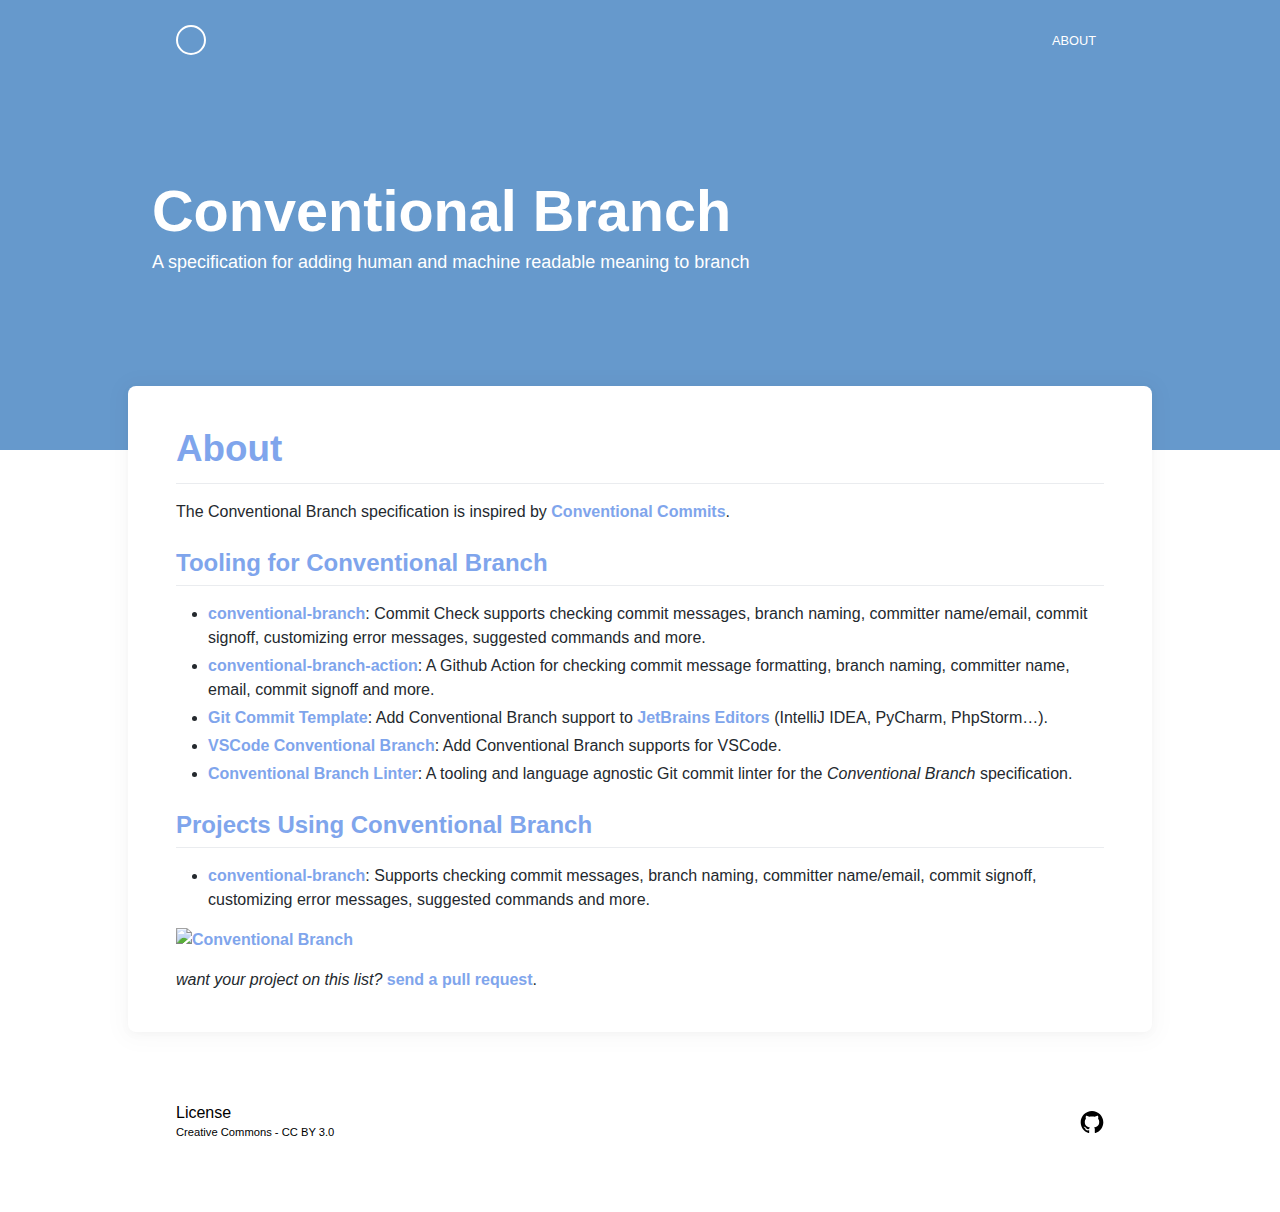
==== about/index.html @ 488c214a "deploy: conventional-branch/conventional-branch@319b745dd35db0d5372f255a3e070398c52e769b" ====
<!DOCTYPE html>
<html><head>
  
  <script async src="https://www.googletagmanager.com/gtag/js?id=UA-2173276-5"></script>
  <script>
    window.dataLayer = window.dataLayer || [];
    function gtag(){dataLayer.push(arguments);}
    gtag('js', new Date());

    gtag('config', 'UA-2173276-5');
  </script>
  
  <link rel="stylesheet" href="https://conventional-branch.github.io/css/style.css">

  <title>Conventional Branch</title>
  <meta name="description" content="A specification for adding human and machine readable meaning to branch"/>
  <meta name="viewport" content="width=device-width,minimum-scale=1,initial-scale=1,maximum-scale=1,user-scalable=no">

  
  <meta name="twitter:card" content="A specification for adding human and machine readable meaning to branch">
  <meta name="twitter:title" content="Conventional Branch">
  <meta name="twitter:description" content="A specification for adding human and machine readable meaning to branch">

  
  <meta property="og:title" content="Conventional Branch"/>
  <meta property="og:type" content="article"/>
  <meta property="og:url" content="https://conventional-branch.github.io/about/"/>
  <meta property="og:description" content="A specification for adding human and machine readable meaning to branch"/>
  <meta property="og:site_name" content="Conventional Branch"/>
</head>
<body class="conventional-branch--loading"><header class="header">
  <div class="container">
    <a href="/">
      <div class="logo"></div>
    </a>
    <ul class="header__menu">
      
        
      
      
        
      
      <li class="header__menu-item dropdown">
        <button class="dropdown__label">
          <a href="/about" class="no-style-a">About</a>
        </button>
      </li>
    </ul>
  </div>
</header>
<section class="welcome">
  <div class="mini_container">
    <h1 class="welcome__title">Conventional Branch</h1>
    <p class="welcome__description">A specification for adding human and machine readable meaning to branch</p>
  </div>
</section>
<main>
  <article class="container markdown-body">
    <h1 id="about">About</h1>
<p>The Conventional Branch specification is inspired by <a href="https://www.conventionalcommits.org/en/v1.0.0/#summary">Conventional Commits</a>.</p>
<h2 id="tooling-for-conventional-branch">Tooling for Conventional Branch</h2>
<ul>
<li><a href="https://github.com/conventional-branch/conventional-branch">conventional-branch</a>: Commit Check supports checking commit messages, branch naming, committer name/email, commit signoff, customizing error messages, suggested commands and more.</li>
<li><a href="https://github.com/conventional-branch/conventional-branch-action">conventional-branch-action</a>: A Github Action for checking commit message formatting, branch naming, committer name, email, commit signoff and more.</li>
<li><a href="https://plugins.jetbrains.com/plugin/9861-git-commit-template">Git Commit Template</a>: Add Conventional Branch support to <a href="https://www.jetbrains.com/">JetBrains Editors</a> (IntelliJ IDEA, PyCharm, PhpStorm&hellip;).</li>
<li><a href="https://marketplace.visualstudio.com/items?itemName=vivaxy.vscode-conventional-commits">VSCode Conventional Branch</a>: Add Conventional Branch supports for VSCode.</li>
<li><a href="https://gitlab.com/DeveloperC/conventional_commits_linter">Conventional Branch Linter</a>: A tooling and language agnostic Git commit linter for the <em>Conventional Branch</em> specification.</li>
</ul>
<h2 id="projects-using-conventional-branch">Projects Using Conventional Branch</h2>
<ul>
<li><a href="https://github.com/conventional-branch">conventional-branch</a>: Supports checking commit messages, branch naming, committer name/email, commit signoff, customizing error messages, suggested commands and more.</li>
</ul>
<p><a href="https://github.com/conventional-branch/conventional-branch"><img alt="Conventional Branch" src="https://img.shields.io/badge/Conventional%20Branch-1.0.0-%2523FE5196%3Flogo%3Dconventionalcommits%26logoColor%3Dwhite"></a></p>
<p><em>want your project on this list?</em> <a href="https://github.com/conventional-branch/conventional-branch/pulls">send a pull request</a>.</p>

  </article>
</main><footer class="footer">
  <div class="container">
    
    <div class="footer__license">
      
      <p>License</p>
      
      
      <a href="https://creativecommons.org/licenses/by/3.0/" target="_blank">Creative Commons - CC BY 3.0</a>
      
    </div>
    
    
    <div class="footer__logos">
      
      
      <a class="footer__logo" href="https://github.com/conventional-branch/conventional-branch"><svg class="github" viewBox="0 0 128 128">
  <path
    fill-rule="evenodd"
    clip-rule="evenodd"
    d="M64 5.103c-33.347 0-60.388 27.035-60.388 60.388 0 26.682 17.303 49.317 41.297 57.303 3.017.56 4.125-1.31 4.125-2.905 0-1.44-.056-6.197-.082-11.243-16.8 3.653-20.345-7.125-20.345-7.125-2.747-6.98-6.705-8.836-6.705-8.836-5.48-3.748.413-3.67.413-3.67 6.063.425 9.257 6.223 9.257 6.223 5.386 9.23 14.127 6.562 17.573 5.02.542-3.903 2.107-6.568 3.834-8.076-13.413-1.525-27.514-6.704-27.514-29.843 0-6.593 2.36-11.98 6.223-16.21-.628-1.52-2.695-7.662.584-15.98 0 0 5.07-1.623 16.61 6.19C53.7 35 58.867 34.327 64 34.304c5.13.023 10.3.694 15.127 2.033 11.526-7.813 16.59-6.19 16.59-6.19 3.287 8.317 1.22 14.46.593 15.98 3.872 4.23 6.215 9.617 6.215 16.21 0 23.194-14.127 28.3-27.574 29.796 2.167 1.874 4.097 5.55 4.097 11.183 0 8.08-.07 14.583-.07 16.572 0 1.607 1.088 3.49 4.148 2.897 23.98-7.994 41.263-30.622 41.263-57.294C124.388 32.14 97.35 5.104 64 5.104z"></path>
  <path
    d="M26.484 91.806c-.133.3-.605.39-1.035.185-.44-.196-.685-.605-.543-.906.13-.31.603-.395 1.04-.188.44.197.69.61.537.91zm-.743-.55M28.93 94.535c-.287.267-.85.143-1.232-.28-.396-.42-.47-.983-.177-1.254.298-.266.844-.14 1.24.28.394.426.472.984.17 1.255zm-.575-.618M31.312 98.012c-.37.258-.976.017-1.35-.52-.37-.538-.37-1.183.01-1.44.373-.258.97-.025 1.35.507.368.545.368 1.19-.01 1.452zm0 0M34.573 101.373c-.33.365-1.036.267-1.552-.23-.527-.487-.674-1.18-.343-1.544.336-.366 1.045-.264 1.564.23.527.486.686 1.18.333 1.543zm0 0M39.073 103.324c-.147.473-.825.688-1.51.486-.683-.207-1.13-.76-.99-1.238.14-.477.823-.7 1.512-.485.683.206 1.13.756.988 1.237zm0 0M44.016 103.685c.017.498-.563.91-1.28.92-.723.017-1.308-.387-1.315-.877 0-.503.568-.91 1.29-.924.717-.013 1.306.387 1.306.88zm0 0M48.614 102.903c.086.485-.413.984-1.126 1.117-.7.13-1.35-.172-1.44-.653-.086-.498.422-.997 1.122-1.126.714-.123 1.354.17 1.444.663zm0 0"></path>
</svg>
</a>
      
      
    </div>
  </div>
</footer>
<script src="https://conventional-branch.github.io/js/bundle.js"></script>
</body>
</html>
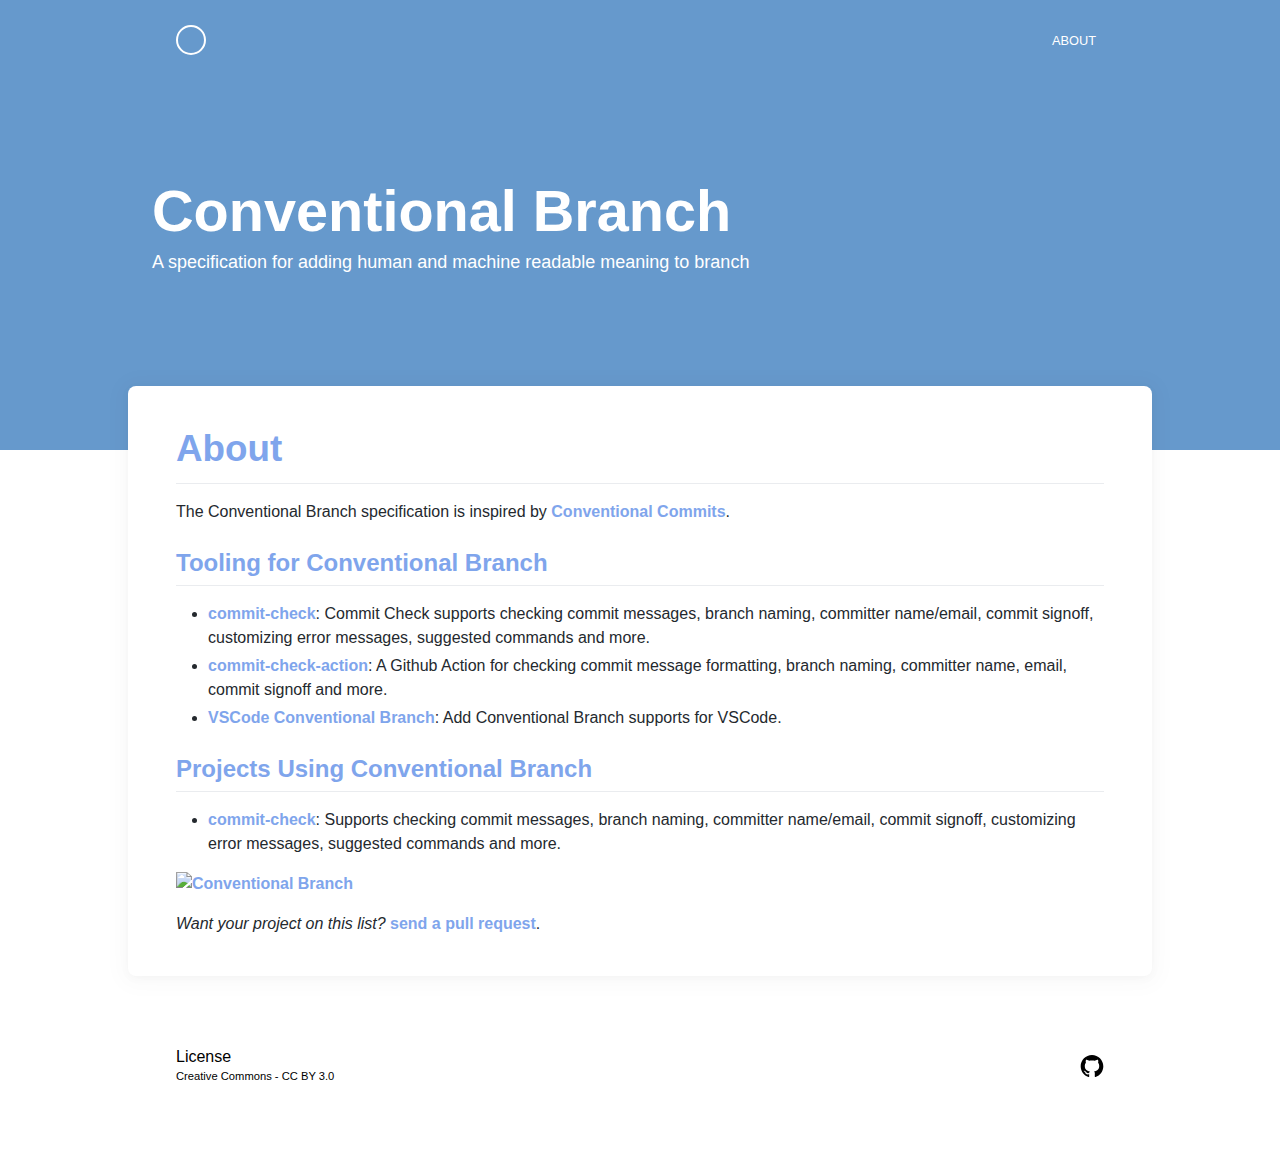
==== commit 7e301a49: "deploy: conventional-branch/conventional-branch@fb4285e35954b846a046dcfb7c5e4371c24cf58b" ====
--- a/about/index.html
+++ b/about/index.html
@@ -60,18 +60,16 @@
 <p>The Conventional Branch specification is inspired by <a href="https://www.conventionalcommits.org/en/v1.0.0/#summary">Conventional Commits</a>.</p>
 <h2 id="tooling-for-conventional-branch">Tooling for Conventional Branch</h2>
 <ul>
-<li><a href="https://github.com/conventional-branch/conventional-branch">conventional-branch</a>: Commit Check supports checking commit messages, branch naming, committer name/email, commit signoff, customizing error messages, suggested commands and more.</li>
-<li><a href="https://github.com/conventional-branch/conventional-branch-action">conventional-branch-action</a>: A Github Action for checking commit message formatting, branch naming, committer name, email, commit signoff and more.</li>
-<li><a href="https://plugins.jetbrains.com/plugin/9861-git-commit-template">Git Commit Template</a>: Add Conventional Branch support to <a href="https://www.jetbrains.com/">JetBrains Editors</a> (IntelliJ IDEA, PyCharm, PhpStorm&hellip;).</li>
+<li><a href="https://github.com/commit-check/commit-check">commit-check</a>: Commit Check supports checking commit messages, branch naming, committer name/email, commit signoff, customizing error messages, suggested commands and more.</li>
+<li><a href="https://github.com/commit-check/commit-check-action">commit-check-action</a>: A Github Action for checking commit message formatting, branch naming, committer name, email, commit signoff and more.</li>
 <li><a href="https://marketplace.visualstudio.com/items?itemName=vivaxy.vscode-conventional-commits">VSCode Conventional Branch</a>: Add Conventional Branch supports for VSCode.</li>
-<li><a href="https://gitlab.com/DeveloperC/conventional_commits_linter">Conventional Branch Linter</a>: A tooling and language agnostic Git commit linter for the <em>Conventional Branch</em> specification.</li>
 </ul>
 <h2 id="projects-using-conventional-branch">Projects Using Conventional Branch</h2>
 <ul>
-<li><a href="https://github.com/conventional-branch">conventional-branch</a>: Supports checking commit messages, branch naming, committer name/email, commit signoff, customizing error messages, suggested commands and more.</li>
+<li><a href="https://github.com/commit-check">commit-check</a>: Supports checking commit messages, branch naming, committer name/email, commit signoff, customizing error messages, suggested commands and more.</li>
 </ul>
 <p><a href="https://github.com/conventional-branch/conventional-branch"><img alt="Conventional Branch" src="https://img.shields.io/badge/Conventional%20Branch-1.0.0-%2523FE5196%3Flogo%3Dconventionalcommits%26logoColor%3Dwhite"></a></p>
-<p><em>want your project on this list?</em> <a href="https://github.com/conventional-branch/conventional-branch/pulls">send a pull request</a>.</p>
+<p><em>Want your project on this list?</em> <a href="https://github.com/conventional-branch/conventional-branch/pulls">send a pull request</a>.</p>
 
   </article>
 </main><footer class="footer">
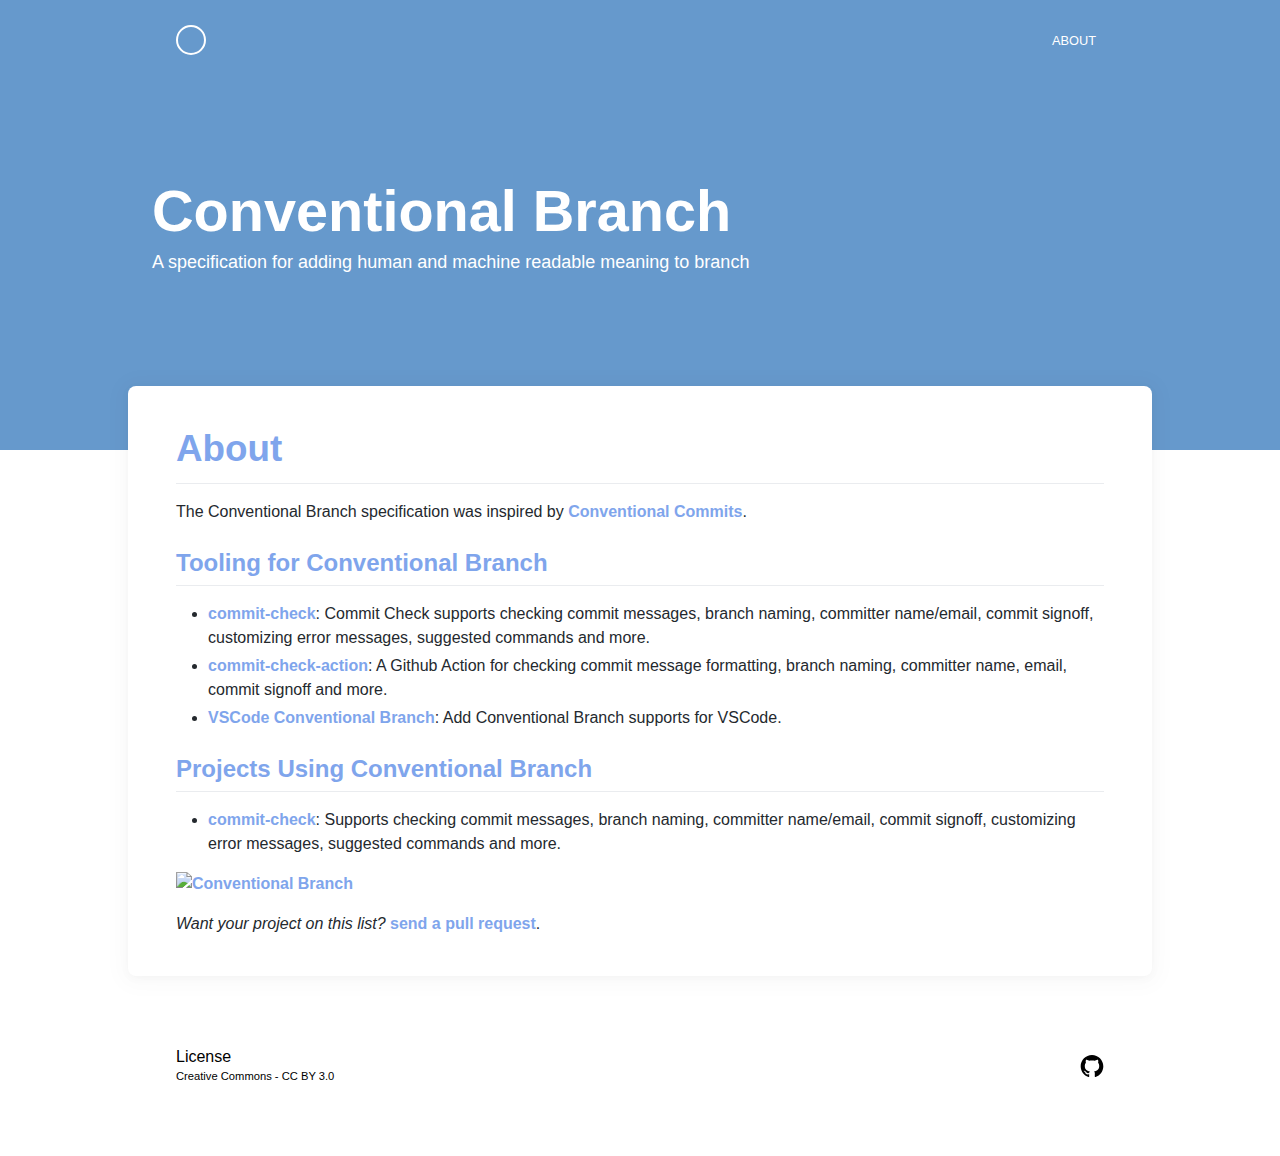
==== commit 72f14f1e: "deploy: conventional-branch/conventional-branch@b8a1d77e67cd8763e4ef27d7ad55296c09c3d5a1" ====
--- a/about/index.html
+++ b/about/index.html
@@ -57,7 +57,7 @@
 <main>
   <article class="container markdown-body">
     <h1 id="about">About</h1>
-<p>The Conventional Branch specification is inspired by <a href="https://www.conventionalcommits.org/en/v1.0.0/#summary">Conventional Commits</a>.</p>
+<p>The Conventional Branch specification was inspired by <a href="https://www.conventionalcommits.org">Conventional Commits</a>.</p>
 <h2 id="tooling-for-conventional-branch">Tooling for Conventional Branch</h2>
 <ul>
 <li><a href="https://github.com/commit-check/commit-check">commit-check</a>: Commit Check supports checking commit messages, branch naming, committer name/email, commit signoff, customizing error messages, suggested commands and more.</li>
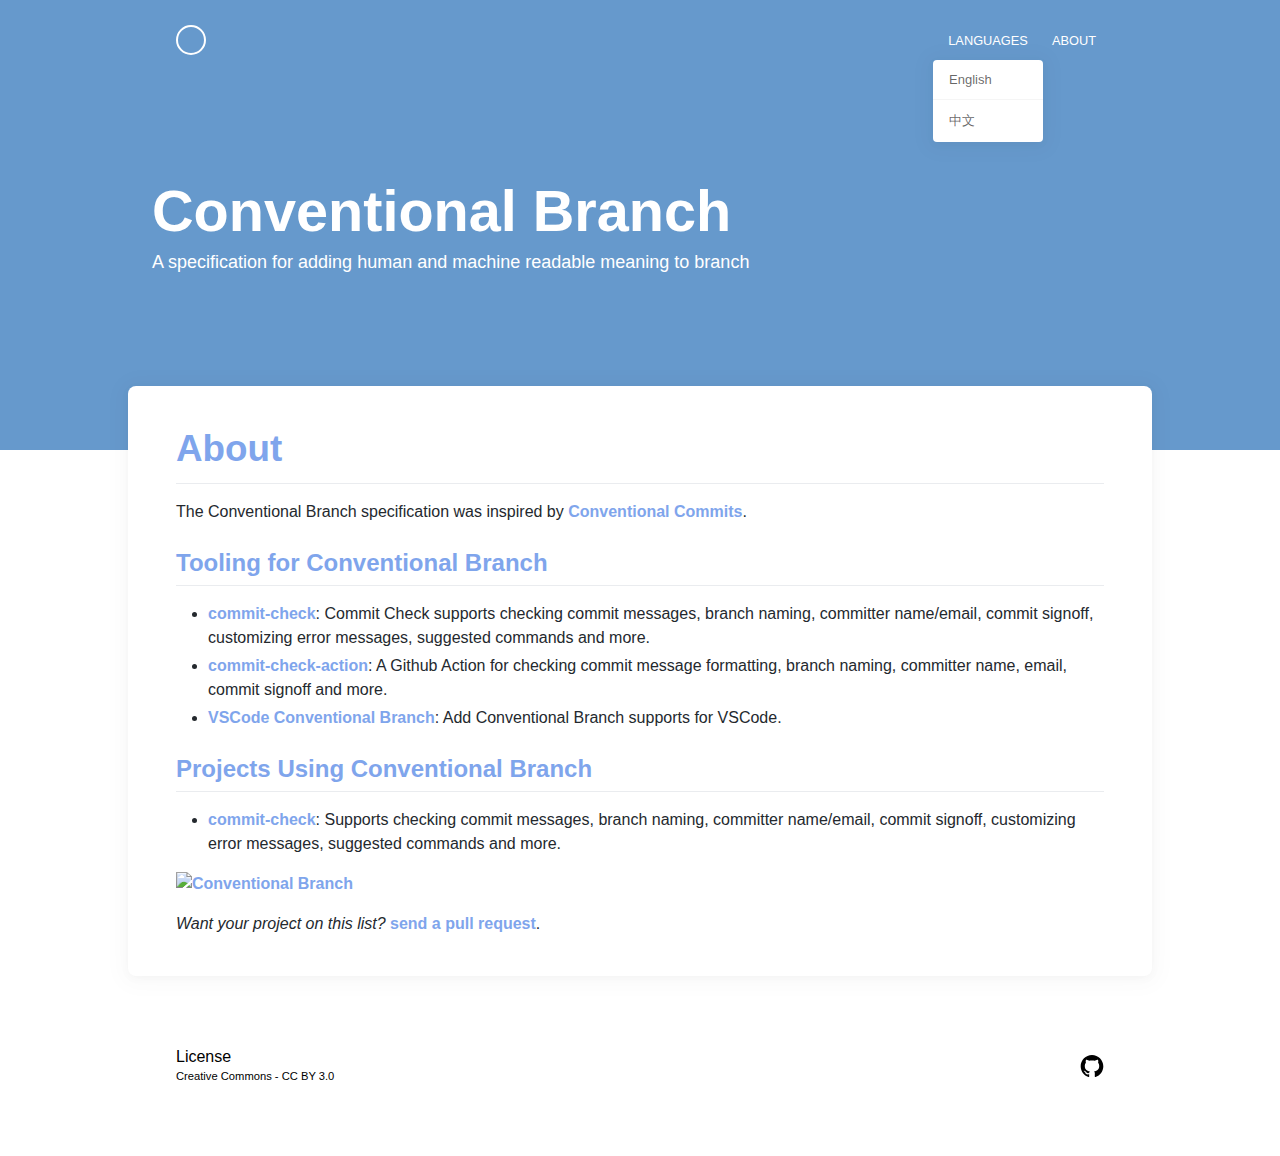
==== commit 2c8bf3b1: "deploy: conventional-branch/conventional-branch@ce2ba281c11a93590a9bc7318a4a9aac0884e657" ====
--- a/about/index.html
+++ b/about/index.html
@@ -10,7 +10,7 @@
     gtag('config', 'UA-2173276-5');
   </script>
   
-  <link rel="stylesheet" href="https://conventional-branch.github.io/css/style.css">
+  <link rel="stylesheet" href="/css/style.css">
 
   <title>Conventional Branch</title>
   <meta name="description" content="A specification for adding human and machine readable meaning to branch"/>
@@ -24,7 +24,7 @@
   
   <meta property="og:title" content="Conventional Branch"/>
   <meta property="og:type" content="article"/>
-  <meta property="og:url" content="https://conventional-branch.github.io/about/"/>
+  <meta property="og:url" content="/about/"/>
   <meta property="og:description" content="A specification for adding human and machine readable meaning to branch"/>
   <meta property="og:site_name" content="Conventional Branch"/>
 </head>
@@ -37,9 +37,16 @@
       
         
       
-      
-        
-      
+      <li class="header__menu-item dropdown">
+        <button class="dropdown__label">Languages</button>
+        <ul class="dropdown__options">
+          
+          <li class="dropdown__option"><a href="/">English</a></li>
+          
+          <li class="dropdown__option"><a href="/zh/">中文</a></li>
+          
+        </ul>
+      </li>
       <li class="header__menu-item dropdown">
         <button class="dropdown__label">
           <a href="/about" class="no-style-a">About</a>
@@ -68,7 +75,7 @@
 <ul>
 <li><a href="https://github.com/commit-check">commit-check</a>: Supports checking commit messages, branch naming, committer name/email, commit signoff, customizing error messages, suggested commands and more.</li>
 </ul>
-<p><a href="https://github.com/conventional-branch/conventional-branch"><img alt="Conventional Branch" src="https://img.shields.io/badge/Conventional%20Branch-1.0.0-%2523FE5196%3Flogo%3Dconventionalcommits%26logoColor%3Dwhite"></a></p>
+<p><a href="https://github.com/conventional-branch/conventional-branch"><img alt="Conventional Branch" src="https://img.shields.io/badge/Conventional%20Branch-1.0.0-blue"></a></p>
 <p><em>Want your project on this list?</em> <a href="https://github.com/conventional-branch/conventional-branch/pulls">send a pull request</a>.</p>
 
   </article>
@@ -102,6 +109,6 @@
     </div>
   </div>
 </footer>
-<script src="https://conventional-branch.github.io/js/bundle.js"></script>
+<script src="/js/bundle.js"></script>
 </body>
 </html>
--- a/css/style.css
+++ b/css/style.css
@@ -0,0 +1 @@
+*{-webkit-font-smoothing:antialiased;-moz-osx-font-smoothing:grayscale;-webkit-tap-highlight-color:rgba(0,0,0,0);box-sizing:border-box;margin:0;padding:0}body{font:16px Helvetica,sans-serif;min-height:100vh;position:relative}.container{margin-left:auto;margin-right:auto;max-width:1024px;padding-left:24px;padding-right:24px;width:100%}article,main{background-color:#fff}article{border-radius:8px;box-shadow:0 2px 10px 0 rgba(0,0,0,.03),0 2px 20px 10px rgba(0,0,0,.02);min-height:50vh;padding-bottom:24px;padding-top:24px;transform:translateY(-64px)}@media (min-width:1024px){.container{padding-left:48px;padding-right:48px}article{padding-bottom:40px;padding-top:40px}}.no-style-a{color:#fff;text-decoration:none}.header{left:0;position:absolute;top:12px;width:100%;z-index:10}.header .container{align-items:center;display:flex;font-size:.8em;font-weight:700;height:56px;justify-content:space-between;text-transform:uppercase}.header .logo{background-color:transparent;border:2px solid #fff;border-radius:50%;height:30px;width:30px}.header__menu{color:#fff;display:flex;list-style:none;margin-left:16px}.header__menu-item{margin-right:8px}.header__menu-item:last-child{margin-right:0}@media (max-width:349px){.header .container{align-items:flex-start;height:auto;margin-top:8px}.header__menu{align-items:flex-end;flex-direction:column;justify-content:flex-end;margin-top:-8px}.header__menu-item{margin-right:0}}.footer{margin:8px 0 72px}.footer .container{align-items:center;display:flex}.footer__license{margin-right:auto}.footer__license a{color:inherit;font-size:.7em;text-decoration:none}.footer__license a:hover{text-decoration:underline}.footer__logos{margin-left:auto}.footer__logo{display:flex}.footer .github{height:24px;width:24px}.welcome{background:#69c;background:linear-gradient(45deg,#69c,#69c);position:relative;z-index:0}.welcome .container{height:100vh}.welcome .container,.welcome .mini_container{color:#fff;display:flex;flex-direction:column;justify-content:center;min-height:450px;position:relative;z-index:2}.welcome .mini_container{margin-left:auto;margin-right:auto;max-width:1024px;padding-left:24px;padding-right:24px;width:100%}.welcome__title{font-size:2.6em;margin-bottom:8px}@media (max-width:349px){.welcome__title{word-break:break-all}}@media (min-width:1024px){.welcome__title{font-size:3.6em;width:85%}}.welcome__description{font-size:18px;width:100%}@media (min-width:1024px){.welcome__description{width:80%}}.welcome__actions{display:flex;flex-wrap:wrap;margin-top:72px}.welcome__action{border:1px solid #fff;border-radius:50px;color:#fff;line-height:1.5;margin-bottom:24px;margin-right:24px;min-width:-moz-fit-content;min-width:fit-content;padding:12px 16px;text-decoration:none;transition:background-color .3s ease,color .3s ease}.welcome__action:last-child{margin-right:0}.welcome__action:hover{background-color:#fff;color:#666}.welcome__image{display:none}@media (min-width:1024px){.welcome__image{align-items:center;display:flex;height:70%;justify-content:center;overflow:hidden;position:absolute;right:0;top:50%;transform:translateY(-50%);width:24%;z-index:-1}.welcome__image img{display:block;margin:auto;max-height:100%;max-width:200px}}@keyframes show{0%{opacity:0;transform:translate(-50%);visibility:hidden}to{opacity:1;transform:translate(-50%,8px);visibility:visible}}@keyframes hide{0%{opacity:1;transform:translate(-50%,8px);visibility:visible}to{opacity:0;transform:translate(-50%);visibility:hidden}}.dropdown{position:relative}.dropdown__label{-webkit-appearance:none;-moz-appearance:none;appearance:none;background-color:transparent;border:none;border-radius:4px;color:inherit;display:block;font-size:inherit;outline:none;padding:12px 8px;text-align:center;text-decoration:inherit;text-transform:inherit;width:100%}.dropdown__label:after{background-color:transparent;content:"";display:none;height:12px;left:0;position:absolute;top:100%;width:100%}.dropdown__options{animation:hide .2s ease forwards;background-color:#fff;border-radius:4px;box-shadow:0 2px 10px 0 rgba(0,0,0,.03),0 2px 20px 10px rgba(0,0,0,.02);font-size:13px;left:50%;list-style:none;max-height:50vh;min-width:110px;overflow:auto;position:absolute;top:100%;transform:translate(-50%);visibility:visible;z-index:1}@media (max-width:349px){.dropdown__options{top:75%}}.dropdown__options:before{border-color:transparent transparent #fff;border-style:solid;border-width:0 10px 5px;content:"";height:0;left:50%;position:absolute;top:0;transform:translate(-50%,-100%);width:0}.dropdown__option a{border-bottom:1px solid rgba(0,0,0,.04);color:rgba(0,0,0,.6);display:block;font-weight:400;padding:12px 16px;text-decoration:none;text-transform:none;transition:background-color .3s ease,color .3s ease}.dropdown__option a:focus,.dropdown__option a:hover{background-color:rgba(0,0,0,.025);color:#69c}.dropdown__option:last-child a{border-bottom:none}.dropdown:focus .dropdown__label:after,.dropdown:focus .dropdown__options,.dropdown:hover .dropdown__label:after,.dropdown:hover .dropdown__options{display:block}.dropdown:focus .dropdown__options,.dropdown:hover .dropdown__options{animation:show .4s ease forwards}.banner-image{background:linear-gradient(14deg,#69c,#69c);border-radius:4px;box-shadow:0 2px 10px 0 rgba(0,0,0,.03),0 2px 20px 10px rgba(0,0,0,.02);margin:48px 0;width:100%}.banner-image img.banner-image__picture{background-color:transparent;display:block;margin:auto;max-height:300px;min-height:100px;-o-object-fit:contain;object-fit:contain;width:100%}main article.markdown-body h1{font-size:2.3em}main article.markdown-body a,main article.markdown-body h1,main article.markdown-body h2,main article.markdown-body h3,main article.markdown-body h4,main article.markdown-body h5,main article.markdown-body h6{color:#7fa5ec;font-weight:700}main article.markdown-body a.anchorjs-link:hover{text-decoration:none}.conventional-branch--loading .dropdown__options{box-shadow:none!important;height:0!important}@font-face{font-family:octicons-link;src:url([data-uri]) format("woff")}.markdown-body{-ms-text-size-adjust:100%;-webkit-text-size-adjust:100%;word-wrap:break-word;color:#24292e;font-family:-apple-system,BlinkMacSystemFont,Segoe UI,Helvetica,Arial,sans-serif,Apple Color Emoji,Segoe UI Emoji,Segoe UI Symbol;font-size:16px;line-height:1.5}.markdown-body .pl-c{color:#6a737d}.markdown-body .pl-c1,.markdown-body .pl-s .pl-v{color:#005cc5}.markdown-body .pl-e,.markdown-body .pl-en{color:#6f42c1}.markdown-body .pl-s .pl-s1,.markdown-body .pl-smi{color:#24292e}.markdown-body .pl-ent{color:#22863a}.markdown-body .pl-k{color:#d73a49}.markdown-body .pl-pds,.markdown-body .pl-s,.markdown-body .pl-s .pl-pse .pl-s1,.markdown-body .pl-sr,.markdown-body .pl-sr .pl-cce,.markdown-body .pl-sr .pl-sra,.markdown-body .pl-sr .pl-sre{color:#032f62}.markdown-body .pl-smw,.markdown-body .pl-v{color:#e36209}.markdown-body .pl-bu{color:#b31d28}.markdown-body .pl-ii{background-color:#b31d28;color:#fafbfc}.markdown-body .pl-c2{background-color:#d73a49;color:#fafbfc}.markdown-body .pl-c2:before{content:"^M"}.markdown-body .pl-sr .pl-cce{color:#22863a;font-weight:700}.markdown-body .pl-ml{color:#735c0f}.markdown-body .pl-mh,.markdown-body .pl-mh .pl-en,.markdown-body .pl-ms{color:#005cc5;font-weight:700}.markdown-body .pl-mi{color:#24292e;font-style:italic}.markdown-body .pl-mb{color:#24292e;font-weight:700}.markdown-body .pl-md{background-color:#ffeef0;color:#b31d28}.markdown-body .pl-mi1{background-color:#f0fff4;color:#22863a}.markdown-body .pl-mc{background-color:#ffebda;color:#e36209}.markdown-body .pl-mi2{background-color:#005cc5;color:#f6f8fa}.markdown-body .pl-mdr{color:#6f42c1;font-weight:700}.markdown-body .pl-ba{color:#586069}.markdown-body .pl-sg{color:#959da5}.markdown-body .pl-corl{color:#032f62;text-decoration:underline}.markdown-body .octicon{fill:currentColor;display:inline-block;vertical-align:text-top}.markdown-body a{background-color:transparent}.markdown-body a:active,.markdown-body a:hover{outline-width:0}.markdown-body strong{font-weight:inherit;font-weight:bolder}.markdown-body h1{margin:.67em 0}.markdown-body img{border-style:none}.markdown-body code,.markdown-body kbd,.markdown-body pre{font-family:monospace,monospace;font-size:1em}.markdown-body hr{box-sizing:content-box;overflow:visible}.markdown-body input{font:inherit;margin:0;overflow:visible}.markdown-body [type=checkbox]{box-sizing:border-box;padding:0}.markdown-body *{box-sizing:border-box}.markdown-body input{font-family:inherit;font-size:inherit;line-height:inherit}.markdown-body a{color:#0366d6;text-decoration:none}.markdown-body a:hover{text-decoration:underline}.markdown-body strong{font-weight:600}.markdown-body hr{background:transparent;border-bottom:1px solid #dfe2e5;height:0;margin:15px 0;overflow:hidden}.markdown-body hr:after,.markdown-body hr:before{content:"";display:table}.markdown-body hr:after{clear:both}.markdown-body table{border-collapse:collapse;border-spacing:0}.markdown-body td,.markdown-body th{padding:0}.markdown-body h1,.markdown-body h2,.markdown-body h3,.markdown-body h4,.markdown-body h5,.markdown-body h6{margin-bottom:0;margin-top:0}.markdown-body h1{font-size:32px;font-weight:600}.markdown-body h2{font-size:24px;font-weight:600}.markdown-body h3{font-size:20px;font-weight:600}.markdown-body h4{font-size:16px;font-weight:600}.markdown-body h5{font-size:14px;font-weight:600}.markdown-body h6{font-size:12px;font-weight:600}.markdown-body p{margin-bottom:10px;margin-top:0}.markdown-body blockquote{margin:0}.markdown-body ol,.markdown-body ul{margin-bottom:0;margin-top:0;padding-left:0}.markdown-body ol ol,.markdown-body ul ol{list-style-type:lower-roman}.markdown-body ol ol ol,.markdown-body ol ul ol,.markdown-body ul ol ol,.markdown-body ul ul ol{list-style-type:lower-alpha}.markdown-body dd{margin-left:0}.markdown-body code,.markdown-body pre{font-family:SFMono-Regular,Consolas,Liberation Mono,Menlo,Courier,monospace;font-size:12px}.markdown-body pre{margin-bottom:0;margin-top:0}.markdown-body .octicon{vertical-align:text-bottom}.markdown-body .pl-0{padding-left:0!important}.markdown-body .pl-1{padding-left:4px!important}.markdown-body .pl-2{padding-left:8px!important}.markdown-body .pl-3{padding-left:16px!important}.markdown-body .pl-4{padding-left:24px!important}.markdown-body .pl-5{padding-left:32px!important}.markdown-body .pl-6{padding-left:40px!important}.markdown-body:after,.markdown-body:before{content:"";display:table}.markdown-body:after{clear:both}.markdown-body>:first-child{margin-top:0!important}.markdown-body>:last-child{margin-bottom:0!important}.markdown-body a:not([href]){color:inherit;text-decoration:none}.markdown-body .anchor{float:left;line-height:1;margin-left:-20px;padding-right:4px}.markdown-body .anchor:focus{outline:none}.markdown-body blockquote,.markdown-body dl,.markdown-body ol,.markdown-body p,.markdown-body pre,.markdown-body table,.markdown-body ul{margin-bottom:16px;margin-top:0}.markdown-body hr{background-color:#e1e4e8;border:0;height:.25em;margin:24px 0;padding:0}.markdown-body blockquote{border-left:.25em solid #dfe2e5;color:#6a737d;padding:0 1em}.markdown-body blockquote>:first-child{margin-top:0}.markdown-body blockquote>:last-child{margin-bottom:0}.markdown-body kbd{border:1px solid #c6cbd1;border-bottom-color:#959da5;box-shadow:inset 0 -1px 0 #959da5;font-size:11px}.markdown-body h1,.markdown-body h2,.markdown-body h3,.markdown-body h4,.markdown-body h5,.markdown-body h6{font-weight:600;line-height:1.25;margin-bottom:16px;margin-top:24px}.markdown-body h1 .octicon-link,.markdown-body h2 .octicon-link,.markdown-body h3 .octicon-link,.markdown-body h4 .octicon-link,.markdown-body h5 .octicon-link,.markdown-body h6 .octicon-link{color:#1b1f23;vertical-align:middle;visibility:hidden}.markdown-body h1:hover .anchor,.markdown-body h2:hover .anchor,.markdown-body h3:hover .anchor,.markdown-body h4:hover .anchor,.markdown-body h5:hover .anchor,.markdown-body h6:hover .anchor{text-decoration:none}.markdown-body h1:hover .anchor .octicon-link,.markdown-body h2:hover .anchor .octicon-link,.markdown-body h3:hover .anchor .octicon-link,.markdown-body h4:hover .anchor .octicon-link,.markdown-body h5:hover .anchor .octicon-link,.markdown-body h6:hover .anchor .octicon-link{visibility:visible}.markdown-body h1{font-size:2em}.markdown-body h1,.markdown-body h2{border-bottom:1px solid #eaecef;padding-bottom:.3em}.markdown-body h2{font-size:1.5em}.markdown-body h3{font-size:1.25em}.markdown-body h4{font-size:1em}.markdown-body h5{font-size:.875em}.markdown-body h6{color:#6a737d;font-size:.85em}.markdown-body ol,.markdown-body ul{padding-left:2em}.markdown-body ol ol,.markdown-body ol ul,.markdown-body ul ol,.markdown-body ul ul{margin-bottom:0;margin-top:0}.markdown-body li{word-wrap:break-all}.markdown-body li>p{margin-top:16px}.markdown-body li+li{margin-top:.25em}.markdown-body dl{padding:0}.markdown-body dl dt{font-size:1em;font-style:italic;font-weight:600;margin-top:16px;padding:0}.markdown-body dl dd{margin-bottom:16px;padding:0 16px}.markdown-body table{display:block;overflow:auto;width:100%}.markdown-body table th{font-weight:600}.markdown-body table td,.markdown-body table th{border:1px solid #dfe2e5;padding:6px 13px}.markdown-body table tr{background-color:#fff;border-top:1px solid #c6cbd1}.markdown-body table tr:nth-child(2n){background-color:#f6f8fa}.markdown-body img{background-color:#fff;box-sizing:content-box;max-width:100%}.markdown-body img[align=right]{padding-left:20px}.markdown-body img[align=left]{padding-right:20px}.markdown-body code{background-color:rgba(27,31,35,.05);border-radius:3px;font-size:85%;margin:0;padding:.2em .4em}.markdown-body pre{word-wrap:normal}.markdown-body pre>code{background:transparent;border:0;font-size:100%;margin:0;padding:0;white-space:pre;word-break:normal}.markdown-body .highlight{margin-bottom:16px}.markdown-body .highlight pre{margin-bottom:0;word-break:normal}.markdown-body .highlight pre,.markdown-body pre{background-color:#f6f8fa;border-radius:3px;font-size:85%;line-height:1.45;overflow:auto;padding:16px}.markdown-body pre code{word-wrap:normal;background-color:transparent;border:0;display:inline;line-height:inherit;margin:0;max-width:auto;overflow:visible;padding:0}.markdown-body .full-commit .btn-outline:not(:disabled):hover{border-color:#005cc5;color:#005cc5}.markdown-body kbd{background-color:#fafbfc;border:1px solid #d1d5da;border-bottom-color:#c6cbd1;border-radius:3px;box-shadow:inset 0 -1px 0 #c6cbd1;color:#444d56;display:inline-block;font:11px SFMono-Regular,Consolas,Liberation Mono,Menlo,Courier,monospace;line-height:10px;padding:3px 5px;vertical-align:middle}.markdown-body :checked+.radio-label{border-color:#0366d6;position:relative;z-index:1}.markdown-body .task-list-item{list-style-type:none}.markdown-body .task-list-item+.task-list-item{margin-top:3px}.markdown-body .task-list-item input{margin:0 .2em .25em -1.6em;vertical-align:middle}.markdown-body hr{border-bottom-color:#eee}